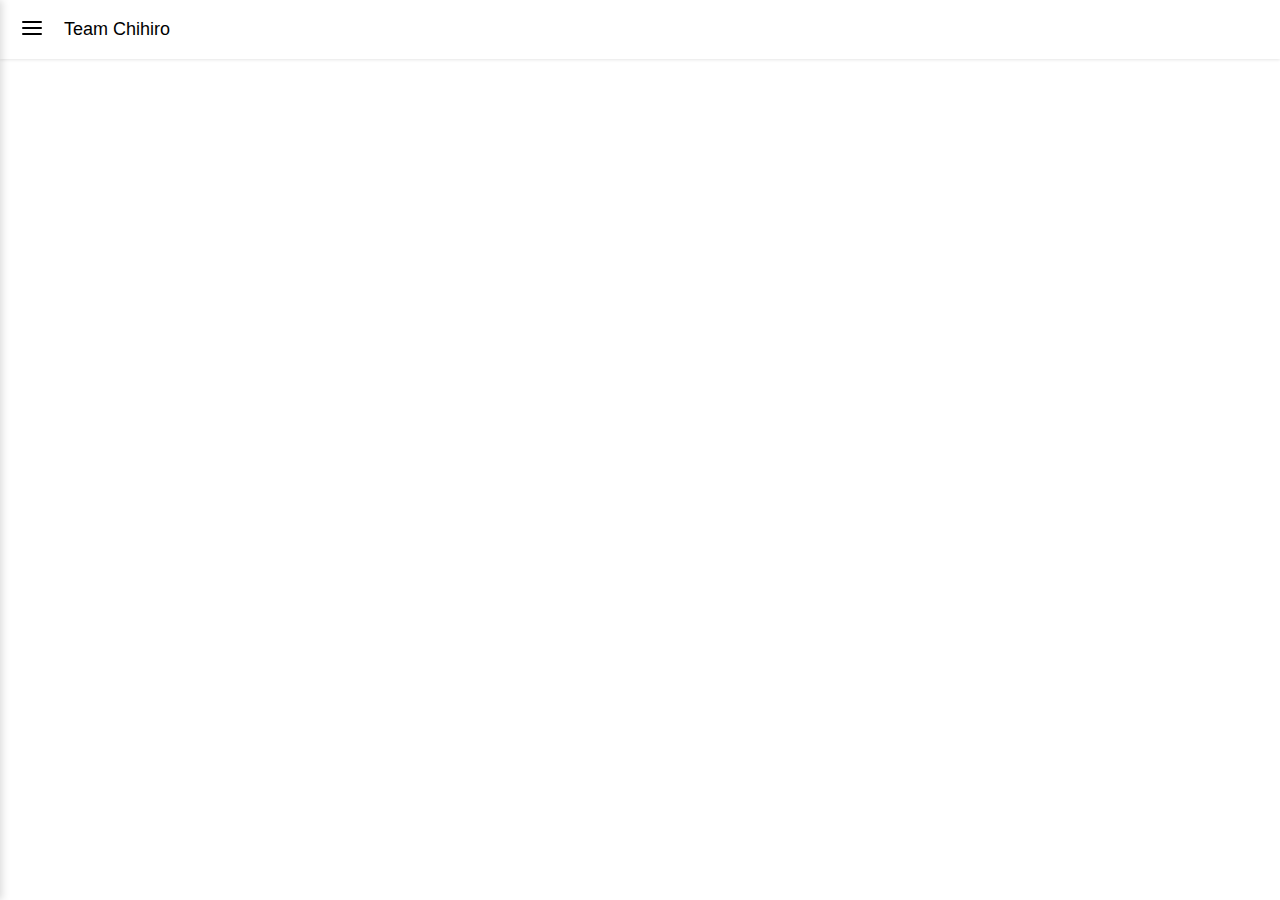
==== index.html @ 2857c717 "header feito com team chihiro e sidebar criada" ====
<!DOCTYPE html>
<html lang="pt-BR">
<head>
  <meta charset="UTF-8">
  <meta name="viewport" content="width=device-width, initial-scale=1.0">
  <title>Header with Sidebar</title>
  <link rel="stylesheet" href="style.css" />
  <script src="script.js"></script>
</head>
<body>
  <div id="app">
    <header class="header">
      <button class="menu-button" id="open-sidebar" aria-label="Menu">
        <svg xmlns="http://www.w3.org/2000/svg" width="24" height="24" viewBox="0 0 24 24" fill="none" stroke="currentColor" stroke-width="2" stroke-linecap="round" stroke-linejoin="round">
          <line x1="3" y1="12" x2="21" y2="12"></line>
          <line x1="3" y1="6" x2="21" y2="6"></line>
          <line x1="3" y1="18" x2="21" y2="18"></line>
        </svg>
      </button>
      <div>
        <span class="header-title">Team Chihiro</span>
      </div>
    </header>
    
    <div class="sidebar-overlay" id="sidebar-overlay"></div>
    <div class="sidebar" id="sidebar">
      <div class="sidebar-header">
        <button class="close-button" id="close-sidebar" aria-label="Close menu">
          <svg xmlns="http://www.w3.org/2000/svg" width="24" height="24" viewBox="0 0 24 24" fill="none" stroke="currentColor" stroke-width="2" stroke-linecap="round" stroke-linejoin="round">
            <line x1="18" y1="6" x2="6" y2="18"></line>
            <line x1="6" y1="6" x2="18" y2="18"></line>
          </svg>
        </button>
      </div>
      <div class="sidebar-content">
        <h2 class="sidebar-title">Sobre o Produto</h2>
        <nav>
          <div class="menu-item">
            <span class="menu-item-icon">
              <svg xmlns="http://www.w3.org/2000/svg" width="16" height="16" viewBox="0 0 24 24" fill="none" stroke="currentColor" stroke-width="2" stroke-linecap="round" stroke-linejoin="round">
                <polyline points="6 9 12 15 18 9"></polyline>
              </svg>
            </span>
            <span>Planos e Preços</span>
          </div>
          <div class="menu-item">
            <span class="menu-item-icon"></span>
            <span>Sobre a Equipe</span>
          </div>
          <div class="menu-item">
            <span class="menu-item-icon"></span>
            <span>Links Úteis</span>
          </div>
          <div class="menu-item">
            <span class="menu-item-icon"></span>
            <span>Contato</span>
          </div>
        </nav>
      </div>
    </div>
  </div>
</body>
</html>
---- style.css ----
* {
    margin: 0;
    padding: 0;
    box-sizing: border-box;
    font-family: -apple-system, BlinkMacSystemFont, 'Segoe UI', Roboto, Oxygen, Ubuntu, Cantarell, 'Open Sans', 'Helvetica Neue', sans-serif;
  }
  
  .header {
    display: flex;
    align-items: center;
    padding: 0.75rem 1rem;
    background-color: white;
    box-shadow: 0 1px 3px rgba(0, 0, 0, 0.1);
  }
  
  .menu-button {
    background: none;
    border: none;
    cursor: pointer;
    margin-right: 1rem;
    padding: 0.25rem;
  }
  
  .header-title {
    font-size: 1.125rem;
    font-weight: 500;
  }
  
  .sidebar-overlay {
    position: fixed;
    top: 0;
    left: 0;
    right: 0;
    bottom: 0;
    background-color: rgba(0, 0, 0, 0.5);
    z-index: 40;
    display: none;
  }
  
  .sidebar {
    position: fixed;
    top: 0;
    left: 0;
    bottom: 0;
    width: 250px;
    max-width: 80%;
    background-color: white;
    z-index: 50;
    display: flex;
    flex-direction: column;
    transform: translateX(-100%);
    transition: transform 0.3s ease-in-out;
    box-shadow: 2px 0 8px rgba(0, 0, 0, 0.15);
  }
  
  .sidebar.open {
    transform: translateX(0);
  }
  
  .sidebar-open .sidebar-overlay {
    display: block;
  }
  
  .sidebar-header {
    display: flex;
    justify-content: flex-end;
    padding: 0.75rem 1rem;
    border-bottom: 1px solid #e5e7eb;
  }
  
  .close-button {
    background: none;
    border: none;
    cursor: pointer;
    color: #6b7280;
    padding: 0.25rem;
  }
  
  .sidebar-content {
    padding: 1rem 0.75rem;
    overflow-y: auto;
    flex: 1;
  }
  
  .sidebar-title {
    font-size: 1.125rem;
    font-weight: 500;
    padding: 0 0.75rem;
    margin-bottom: 1rem;
  }
  
  .menu-item {
    padding: 0.5rem 0.75rem;
    color: #4b5563;
    cursor: pointer;
    display: flex;
    align-items: center;
    border-radius: 0.375rem;
  }
  
  .menu-item:hover {
    background-color: #f3f4f6;
  }
  
  .menu-item-icon {
    width: 1rem;
    margin-right: 0.5rem;
    display: inline-flex;
    align-items: center;
  }
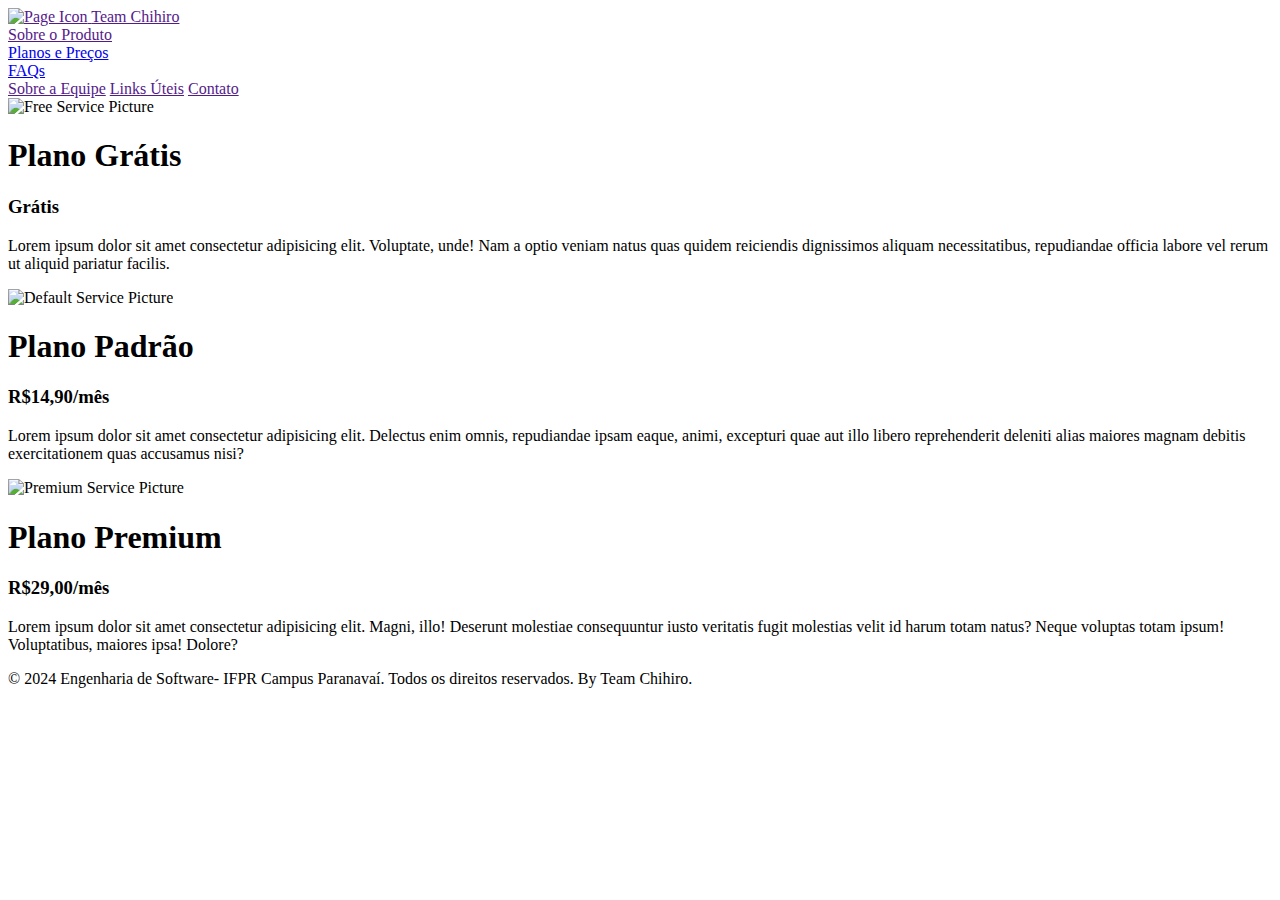
==== commit 1651f2c6: "define structures and main index.html" ====
--- a/index.html
+++ b/index.html
@@ -1,63 +1,65 @@
 <!DOCTYPE html>
-<html lang="pt-BR">
+<html lang="en">
+    
 <head>
-  <meta charset="UTF-8">
-  <meta name="viewport" content="width=device-width, initial-scale=1.0">
-  <title>Header with Sidebar</title>
-  <link rel="stylesheet" href="style.css" />
-  <script src="script.js"></script>
+    <meta charset="UTF-8">
+    <meta name="viewport" content="width=device-width, initial-scale=1.0">
+    <link rel="stylesheet" href="style.css">
+    <title>Chihiro | Planos e Preços</title>
 </head>
+
 <body>
-  <div id="app">
-    <header class="header">
-      <button class="menu-button" id="open-sidebar" aria-label="Menu">
-        <svg xmlns="http://www.w3.org/2000/svg" width="24" height="24" viewBox="0 0 24 24" fill="none" stroke="currentColor" stroke-width="2" stroke-linecap="round" stroke-linejoin="round">
-          <line x1="3" y1="12" x2="21" y2="12"></line>
-          <line x1="3" y1="6" x2="21" y2="6"></line>
-          <line x1="3" y1="18" x2="21" y2="18"></line>
-        </svg>
-      </button>
-      <div>
-        <span class="header-title">Team Chihiro</span>
-      </div>
+    <header>
+        <a href="" class="brand-icon"> <!-- href: html address (Sobre o Produto) -->
+            <img src="images/page-icon.jpeg" alt="Page Icon"> 
+            <span>Team Chihiro</span>
+        </a>
+        <nav class="navigation">
+            <a href="">Sobre o Produto</a> <!-- href: html address --> 
+            <div class="dropdown">
+                <a href="#home">Planos e Preços</a>
+                <div class="drop-content">
+                    <a href="faq/index.html">FAQs</a>
+                </div>
+            </div>
+            <a href="">Sobre a Equipe</a> <!-- href: html address -->
+            <a href="">Links Úteis</a> <!-- href: html address -->
+            <a href="">Contato</a> <!-- href: html address -->
+        </nav>
     </header>
-    
-    <div class="sidebar-overlay" id="sidebar-overlay"></div>
-    <div class="sidebar" id="sidebar">
-      <div class="sidebar-header">
-        <button class="close-button" id="close-sidebar" aria-label="Close menu">
-          <svg xmlns="http://www.w3.org/2000/svg" width="24" height="24" viewBox="0 0 24 24" fill="none" stroke="currentColor" stroke-width="2" stroke-linecap="round" stroke-linejoin="round">
-            <line x1="18" y1="6" x2="6" y2="18"></line>
-            <line x1="6" y1="6" x2="18" y2="18"></line>
-          </svg>
-        </button>
-      </div>
-      <div class="sidebar-content">
-        <h2 class="sidebar-title">Sobre o Produto</h2>
-        <nav>
-          <div class="menu-item">
-            <span class="menu-item-icon">
-              <svg xmlns="http://www.w3.org/2000/svg" width="16" height="16" viewBox="0 0 24 24" fill="none" stroke="currentColor" stroke-width="2" stroke-linecap="round" stroke-linejoin="round">
-                <polyline points="6 9 12 15 18 9"></polyline>
-              </svg>
-            </span>
-            <span>Planos e Preços</span>
-          </div>
-          <div class="menu-item">
-            <span class="menu-item-icon"></span>
-            <span>Sobre a Equipe</span>
-          </div>
-          <div class="menu-item">
-            <span class="menu-item-icon"></span>
-            <span>Links Úteis</span>
-          </div>
-          <div class="menu-item">
-            <span class="menu-item-icon"></span>
-            <span>Contato</span>
-          </div>
-        </nav>
-      </div>
-    </div>
-  </div>
+
+    <main id="home">
+        <section class="service-cards">
+            <div class="card">
+                <img src="images/free-service.jpeg" alt="Free Service Picture">
+                <h1>Plano Grátis</h1>
+                <h3>Grátis</h3>
+                <p>Lorem ipsum dolor sit amet consectetur adipisicing elit. Voluptate, unde! 
+                Nam a optio veniam natus quas quidem reiciendis dignissimos aliquam necessitatibus, 
+                repudiandae officia labore vel rerum ut aliquid pariatur facilis.</p>
+            </div>
+            <div class="card">
+                <img src="images/default-service.jpeg" alt="Default Service Picture">
+                <h1>Plano Padrão</h1>
+                <h3>R$14,90/mês</h3>
+                <p>Lorem ipsum dolor sit amet consectetur adipisicing elit. Delectus enim omnis, 
+                repudiandae ipsam eaque, animi, excepturi quae aut illo libero reprehenderit deleniti 
+                alias maiores magnam debitis exercitationem quas accusamus nisi?</p>
+            </div>
+            <div class="card">
+                <img src="images/premium-services.jpeg" alt="Premium Service Picture">
+                <h1>Plano Premium</h1>
+                <h3>R$29,00/mês</h3>
+                <p>Lorem ipsum dolor sit amet consectetur adipisicing elit. Magni, illo! Deserunt 
+                molestiae consequuntur iusto veritatis fugit molestias velit id harum totam natus? 
+                Neque voluptas totam ipsum! Voluptatibus, maiores ipsa! Dolore?</p>
+            </div>
+        </section>
+    </main>
+
+    <footer>
+        <p>© 2024 Engenharia de Software- IFPR Campus Paranavaí. Todos os direitos reservados. By Team Chihiro.</p>
+    </footer>
+    <script src="script.js"></script>
 </body>
 </html>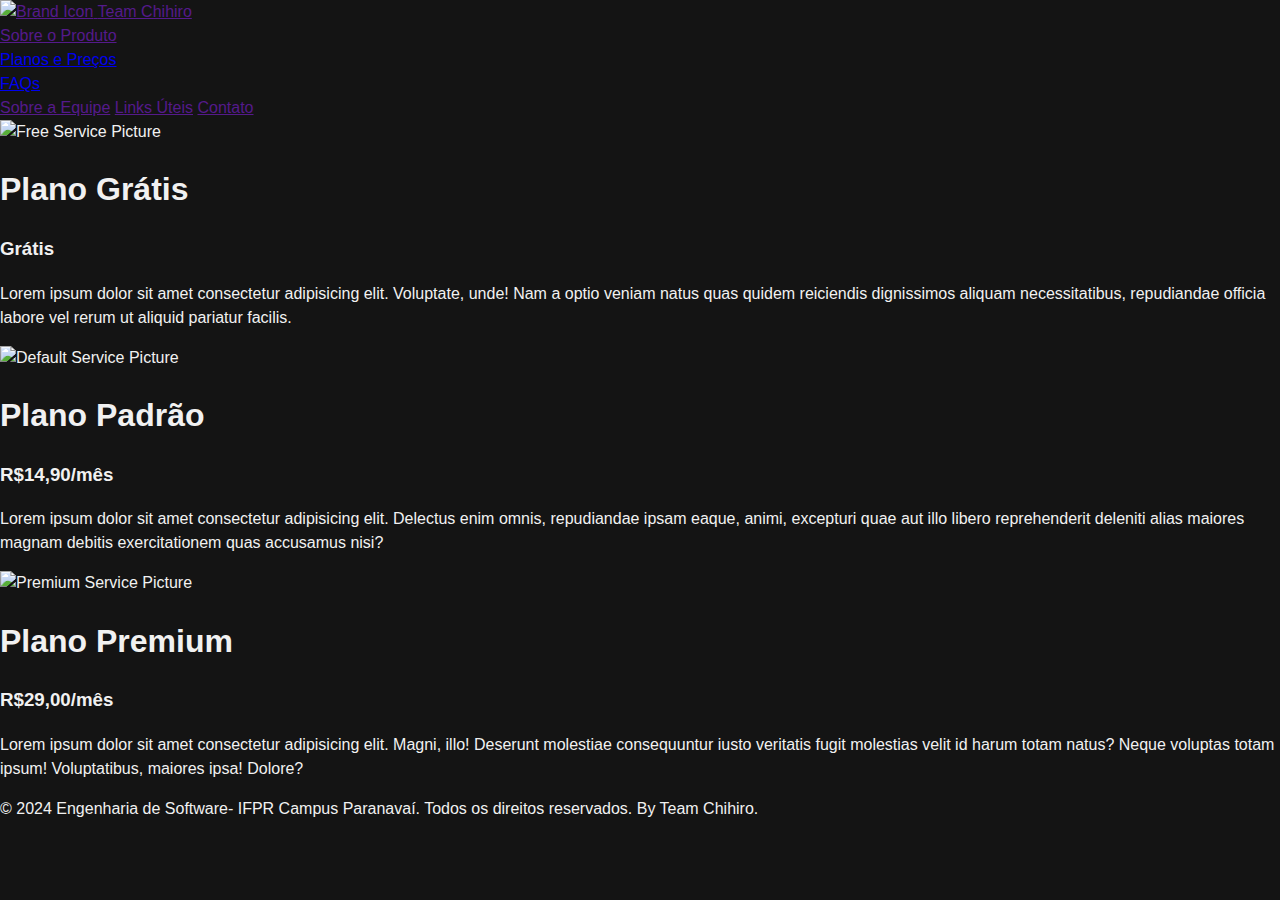
==== commit df9787d1: "define previous colors and structures in main css" ====
--- a/index.html
+++ b/index.html
@@ -1,6 +1,6 @@
 <!DOCTYPE html>
 <html lang="en">
-    
+
 <head>
     <meta charset="UTF-8">
     <meta name="viewport" content="width=device-width, initial-scale=1.0">
@@ -11,7 +11,7 @@
 <body>
     <header>
         <a href="" class="brand-icon"> <!-- href: html address (Sobre o Produto) -->
-            <img src="images/page-icon.jpeg" alt="Page Icon"> 
+            <img src="images/page-icon.jpeg" alt="Brand Icon"> 
             <span>Team Chihiro</span>
         </a>
         <nav class="navigation">
@@ -31,7 +31,7 @@
     <main id="home">
         <section class="service-cards">
             <div class="card">
-                <img src="images/free-service.jpeg" alt="Free Service Picture">
+                <img src="images/free-service.jpg" alt="Free Service Picture">
                 <h1>Plano Grátis</h1>
                 <h3>Grátis</h3>
                 <p>Lorem ipsum dolor sit amet consectetur adipisicing elit. Voluptate, unde! 
--- a/style.css
+++ b/style.css
@@ -0,0 +1,50 @@
+@import url("color-variables/variables.css");
+
+body {
+    font-family: Arial, Helvetica, sans-serif;
+    line-height: 1.5;
+    background-color: var(--bg-color-body);
+    color: var(--text-color-body);
+    margin: 0px;
+    padding: 0px;
+}
+
+header {
+
+}
+
+.brand-icon {
+
+}
+
+.navigation {
+
+}
+
+.dropdown {
+
+}
+
+.drop-content {
+
+}
+
+main {
+
+}
+
+.service-cards {
+
+}
+
+.card {
+
+}
+
+footer {
+
+}
+
+@media (max-width: 600px) {
+    
+}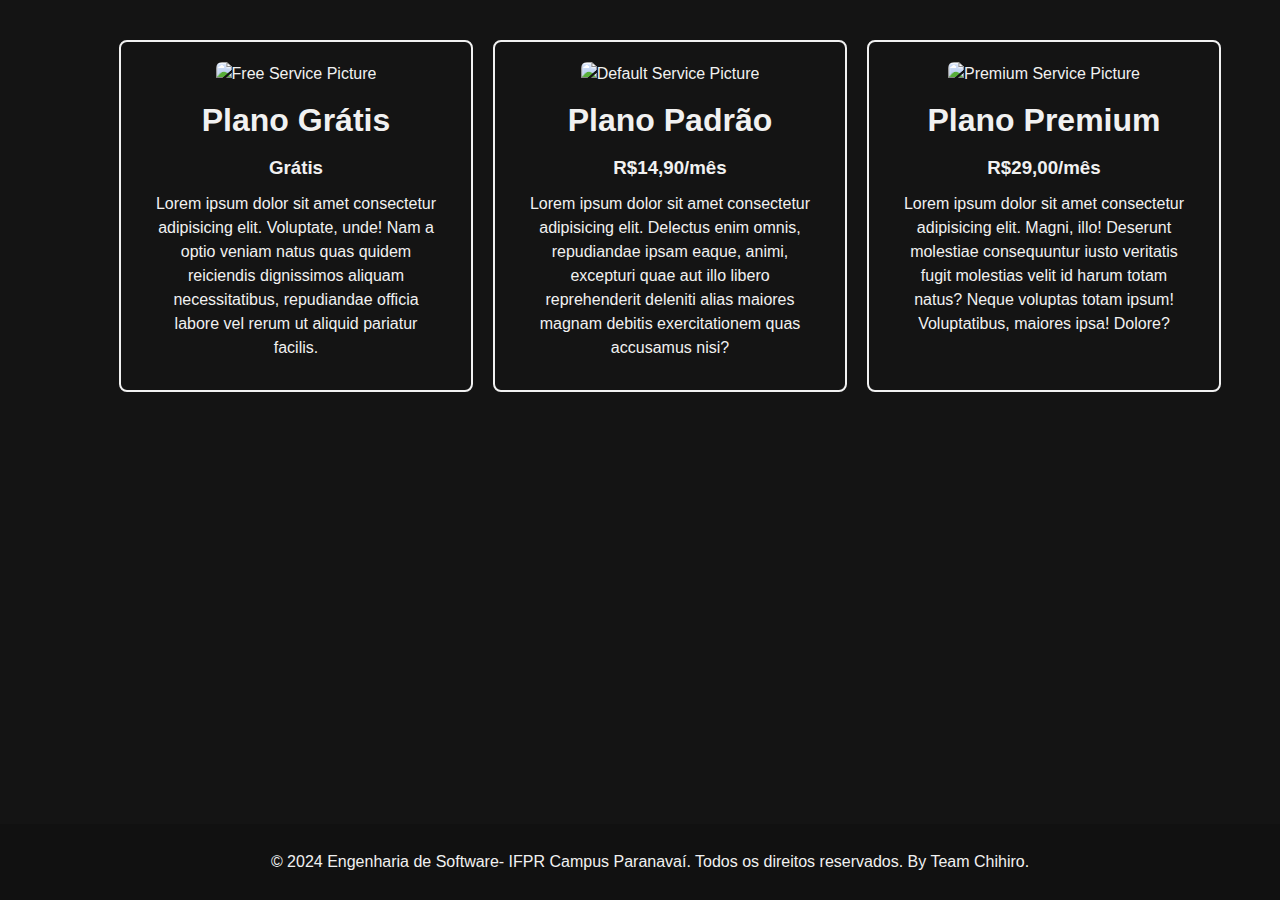
==== commit 765e4623: "feat(faq): define estrutura de index.html e lista classes em style.css\nH02-E03" ====
--- a/index.html
+++ b/index.html
@@ -10,22 +10,7 @@
 
 <body>
     <header>
-        <a href="" class="brand-icon"> <!-- href: html address (Sobre o Produto) -->
-            <img src="images/page-icon.jpeg" alt="Brand Icon"> 
-            <span>Team Chihiro</span>
-        </a>
-        <nav class="navigation">
-            <a href="">Sobre o Produto</a> <!-- href: html address --> 
-            <div class="dropdown">
-                <a href="#home">Planos e Preços</a>
-                <div class="drop-content">
-                    <a href="faq/index.html">FAQs</a>
-                </div>
-            </div>
-            <a href="">Sobre a Equipe</a> <!-- href: html address -->
-            <a href="">Links Úteis</a> <!-- href: html address -->
-            <a href="">Contato</a> <!-- href: html address -->
-        </nav>
+
     </header>
 
     <main id="home">
--- a/style.css
+++ b/style.css
@@ -1,48 +1,55 @@
 @import url("color-variables/variables.css");
+
+html, body {
+    height: 100%;
+    display: flex;
+    flex-direction: column;
+    margin: 0;
+}
 
 body {
     font-family: Arial, Helvetica, sans-serif;
     line-height: 1.5;
     background-color: var(--bg-color-body);
     color: var(--text-color-body);
-    margin: 0px;
-    padding: 0px;
-}
-
-header {
-
-}
-
-.brand-icon {
-
-}
-
-.navigation {
-
-}
-
-.dropdown {
-
-}
-
-.drop-content {
-
+    padding: 0;
 }
 
 main {
-
+    flex: 1;
 }
 
 .service-cards {
-
+    display: flex;
+    flex-wrap: wrap;
+    justify-content: center;
+    gap: 20px;
+    margin: 40px 40px 40px 100px; 
 }
 
 .card {
+    width: 310px;
+    border: 2px solid var(--border-color-card);
+    text-align: center;
+    border-radius: 8px;
+    padding: 20px;
+}
 
+.card img{
+    border-radius: 6px;
+}
+
+.card h1, .card h3, .card p{
+    margin: 10px 0px 10px 0px;
+    padding: 0px 10px 0px 10px;
 }
 
 footer {
-
+    background-color: var(--bg-color-footer);
+    text-align: center;
+    padding:10px;
+    margin: 0px;
+    width: 100%
 }
 
 @media (max-width: 600px) {
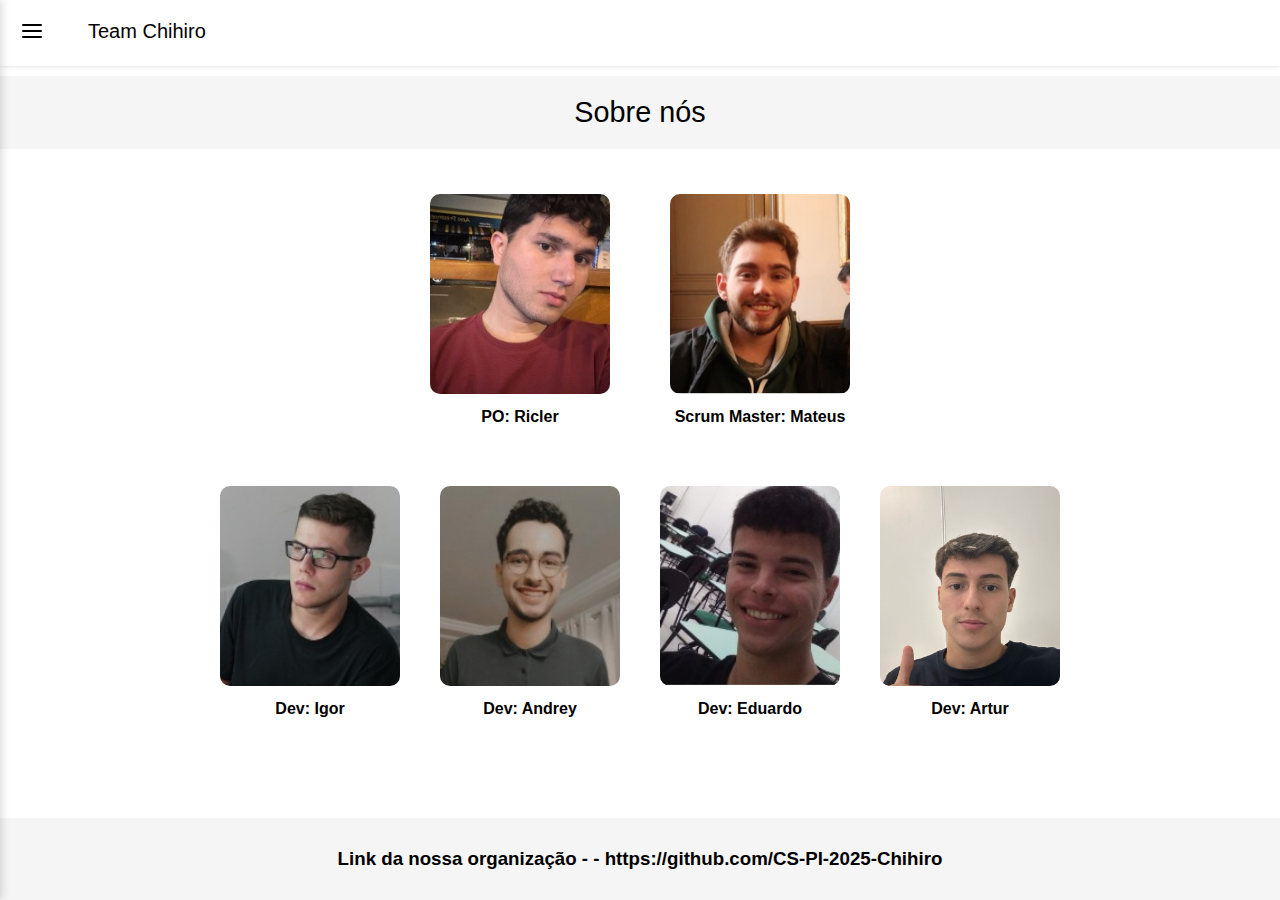
==== commit 8f0a3a8e: "fix: index.html" ====
--- a/index.html
+++ b/index.html
@@ -1,50 +1,141 @@
 <!DOCTYPE html>
 <html lang="en">
+  <head>
+    <meta charset="UTF-8" />
+    <meta name="viewport" content="width=device-width, initial-scale=1.0" />
+    <title>Document</title>
+    <link rel="stylesheet" href="Artur-sobre-nos/css/sobre-nos.css" />
+    <link rel="stylesheet" href="style.css" />
+    <script src="script.js"></script>
+  </head>
 
-<head>
-    <meta charset="UTF-8">
-    <meta name="viewport" content="width=device-width, initial-scale=1.0">
-    <link rel="stylesheet" href="style.css">
-    <title>Chihiro | Planos e Preços</title>
-</head>
+  <body>
+    <div id="app">
+      <header class="header">
+        <button class="menu-button" id="open-sidebar" aria-label="Menu">
+          <svg
+            xmlns="http://www.w3.org/2000/svg"
+            width="24"
+            height="24"
+            viewBox="0 0 24 24"
+            fill="none"
+            stroke="currentColor"
+            stroke-width="2"
+            stroke-linecap="round"
+            stroke-linejoin="round"
+          >
+            <line x1="3" y1="12" x2="21" y2="12"></line>
+            <line x1="3" y1="6" x2="21" y2="6"></line>
+            <line x1="3" y1="18" x2="21" y2="18"></line>
+          </svg>
+        </button>
+        <div class="header-bar">
+          <i class="fas fa-user logo" style="font-size: 20px"></i>
+          <span class="header-title">Team Chihiro</span>
+        </div>
+      </header>
+      <div class="sidebar-overlay" id="sidebar-overlay"></div>
+      <div class="sidebar" id="sidebar">
+        <div class="sidebar-header">
+          <button
+            class="close-button"
+            id="close-sidebar"
+            aria-label="Close menu"
+          >
+            <svg
+              xmlns="http://www.w3.org/2000/svg"
+              width="24"
+              height="24"
+              viewBox="0 0 24 24"
+              fill="none"
+              stroke="currentColor"
+              stroke-width="2"
+              stroke-linecap="round"
+              stroke-linejoin="round"
+            >
+              <line x1="18" y1="6" x2="6" y2="18"></line>
+              <line x1="6" y1="6" x2="18" y2="18"></line>
+            </svg>
+          </button>
+        </div>
+        <div class="sidebar-content">
+          <nav>
+            <a href="sobre-produto-eduardo/pagina.html">
+              <div class="menu-item">
+                <span class="menu-item-icon"> </span>
+                <span>Sobre o produto</span>
+              </div>
+            </a>
+            <div class="menu-item">
+              <span class="menu-item-icon"> </span>
+              <span>Planos e Preços</span>
+            </div>
+            <a href="igor/links-uteis.html">
+              <div class="menu-item">
+                <span class="menu-item-icon"></span>
+                <span>Links Úteis</span>
+              </div>
+            </a>
+            <a href="igor/contato.html">
+              <div class="menu-item">
+                <span class="menu-item-icon"></span>
+                <span>Contato</span>
+              </div>
+            </a>
+          </nav>
+        </div>
+      </div>
+      <header>Sobre nós</header>
 
-<body>
-    <header>
+      <main>
+        <div class="top-cards">
+          <div class="card">
+            <img src="Artur-sobre-nos/images/ricler.jpg" alt="Foto do Ricler" />
+            <p>PO: Ricler</p>
+          </div>
 
-    </header>
+          <div class="card">
+            <img src="Artur-sobre-nos/images/mateus.jpg" alt="Foto do Mateus" />
+            <p>Scrum Master: Mateus</p>
+          </div>
+        </div>
 
-    <main id="home">
-        <section class="service-cards">
-            <div class="card">
-                <img src="images/free-service.jpg" alt="Free Service Picture">
-                <h1>Plano Grátis</h1>
-                <h3>Grátis</h3>
-                <p>Lorem ipsum dolor sit amet consectetur adipisicing elit. Voluptate, unde! 
-                Nam a optio veniam natus quas quidem reiciendis dignissimos aliquam necessitatibus, 
-                repudiandae officia labore vel rerum ut aliquid pariatur facilis.</p>
-            </div>
-            <div class="card">
-                <img src="images/default-service.jpeg" alt="Default Service Picture">
-                <h1>Plano Padrão</h1>
-                <h3>R$14,90/mês</h3>
-                <p>Lorem ipsum dolor sit amet consectetur adipisicing elit. Delectus enim omnis, 
-                repudiandae ipsam eaque, animi, excepturi quae aut illo libero reprehenderit deleniti 
-                alias maiores magnam debitis exercitationem quas accusamus nisi?</p>
-            </div>
-            <div class="card">
-                <img src="images/premium-services.jpeg" alt="Premium Service Picture">
-                <h1>Plano Premium</h1>
-                <h3>R$29,00/mês</h3>
-                <p>Lorem ipsum dolor sit amet consectetur adipisicing elit. Magni, illo! Deserunt 
-                molestiae consequuntur iusto veritatis fugit molestias velit id harum totam natus? 
-                Neque voluptas totam ipsum! Voluptatibus, maiores ipsa! Dolore?</p>
-            </div>
-        </section>
-    </main>
+        <div class="bottom-cards">
+          <div class="card">
+            <img src="Artur-sobre-nos/images/igor.jpg" alt="Foto do Igor" />
+            <p>Dev: Igor</p>
+          </div>
 
-    <footer>
-        <p>© 2024 Engenharia de Software- IFPR Campus Paranavaí. Todos os direitos reservados. By Team Chihiro.</p>
-    </footer>
-    <script src="script.js"></script>
-</body>
-</html>+          <div class="card">
+            <img src="Artur-sobre-nos/images/andrey.jpg" alt="Foto do Andrey" />
+            <p>Dev: Andrey</p>
+          </div>
+
+          <div class="card">
+            <img
+              src="Artur-sobre-nos/images/eduardo.jpg"
+              alt="Foto do Eduardo"
+            />
+            <p>Dev: Eduardo</p>
+          </div>
+
+          <div class="card">
+            <img src="Artur-sobre-nos/images/artur.jpg" alt="Foto do Artur" />
+            <p>Dev: Artur</p>
+          </div>
+        </div>
+      </main>
+
+      <div>
+        <footer>
+          <section>
+            <h3>
+              Link da nossa organização - -
+              https://github.com/CS-PI-2025-Chihiro
+            </h3>
+          </section>
+        </footer>
+      </div>
+    </div>
+  </body>
+</html>
--- a/Artur-sobre-nos/css/sobre-nos.css
+++ b/Artur-sobre-nos/css/sobre-nos.css
@@ -0,0 +1,107 @@
+html,
+body {
+  height: 100%;
+  margin: 0;
+  padding: 0;
+  display: flex;
+  flex-direction: column;
+}
+
+#app {
+  display: flex;
+  flex-direction: column;
+  min-height: 100vh;
+}
+
+header {
+  background-color: whitesmoke;
+  padding: 20px;
+  font-size: 1.8em;
+  text-align: center;
+  margin-bottom: 10px;
+}
+
+main {
+  max-width: 990px;
+  background-color: #ffffff;
+  border-radius: 5px;
+  box-shadow: 0 0 0 5px #ffffff;
+  margin: 25px auto;
+  flex-grow: 1;
+  min-width: 200px;
+  flex: 1;
+}
+
+footer {
+  text-align: center;
+  padding: 30px 20px;
+  background-color: whitesmoke;
+  font-size: 1em;
+  position: relative;
+  margin-top: autor;
+}
+
+body {
+  font-family: Arial, Helvetica, sans-serif;
+  background-color: rgb(255, 255, 255);
+  color: rgb(0, 0, 0);
+  text-align: center;
+}
+
+.negrito {
+  font-weight: bold;
+}
+
+.top-cards {
+  display: flex;
+  justify-content: center;
+  gap: 40px;
+  margin-bottom: 40px;
+}
+
+.card {
+  width: 200px;
+  text-align: center;
+  border-radius: 20px;
+  padding: 10px;
+}
+
+.card img {
+  width: 100%;
+  height: 200px;
+  object-fit: cover;
+  border-radius: 10px;
+}
+
+.card p {
+  margin-top: 10px;
+  font-size: 16px;
+  font-weight: bold;
+}
+
+.bottom-cards {
+  display: flex;
+  gap: 20px;
+  justify-content: center;
+  flex-wrap: wrap;
+}
+
+.bottom-cards .card {
+  width: 200px;
+  margin-bottom: 30px;
+}
+
+@media (max-width: 600px) {
+  .card {
+    width: 95%;
+  }
+
+  .top-cards {
+    flex-direction: column;
+    gap: 20px;
+  }
+
+  .card img {
+    height: auto;
+  }
+}
--- a/style.css
+++ b/style.css
@@ -1,57 +1,146 @@
-@import url("color-variables/variables.css");
+* {
+  margin: 0;
+  padding: 0;
+  box-sizing: border-box;
+  font-family: -apple-system, BlinkMacSystemFont, "Segoe UI", Roboto, Oxygen,
+    Ubuntu, Cantarell, "Open Sans", "Helvetica Neue", sans-serif;
+}
 
-html, body {
-    height: 100%;
-    display: flex;
-    flex-direction: column;
-    margin: 0;
+html,
+body {
+  height: 100%;
+  margin: 0;
+  padding: 0;
 }
 
 body {
-    font-family: Arial, Helvetica, sans-serif;
-    line-height: 1.5;
-    background-color: var(--bg-color-body);
-    color: var(--text-color-body);
-    padding: 0;
+  display: flex;
+  flex-direction: column;
+  min-height: 100vh;
+}
+
+#app {
+  display: flex;
+  flex-direction: column;
+  min-height: 100vh;
 }
 
 main {
-    flex: 1;
-}
-
-.service-cards {
-    display: flex;
-    flex-wrap: wrap;
-    justify-content: center;
-    gap: 20px;
-    margin: 40px 40px 40px 100px; 
-}
-
-.card {
-    width: 310px;
-    border: 2px solid var(--border-color-card);
-    text-align: center;
-    border-radius: 8px;
-    padding: 20px;
-}
-
-.card img{
-    border-radius: 6px;
-}
-
-.card h1, .card h3, .card p{
-    margin: 10px 0px 10px 0px;
-    padding: 0px 10px 0px 10px;
+  flex: 1;
+  /* mantenha suas outras propriedades para main */
 }
 
 footer {
-    background-color: var(--bg-color-footer);
-    text-align: center;
-    padding:10px;
-    margin: 0px;
-    width: 100%
+  margin-top: auto;
+  /* mantenha suas outras propriedades para footer */
 }
 
-@media (max-width: 600px) {
-    
-}+.header {
+  display: flex;
+  align-items: center;
+  padding: 0.75rem 1rem;
+  background-color: white;
+  box-shadow: 0 1px 3px rgba(0, 0, 0, 0.1);
+  margin-bottom: 10px;
+}
+
+.menu-button {
+  background: none;
+  border: none;
+  cursor: pointer;
+  margin-right: 1rem;
+  padding: 0.25rem;
+}
+
+.header-bar {
+  margin-bottom: 0.55rem;
+}
+
+.header-title {
+  font-size: 1.25rem;
+  font-weight: 350;
+  margin-left: 1.5rem;
+}
+
+.sidebar-overlay {
+  position: fixed;
+  top: 0;
+  left: 0;
+  right: 0;
+  bottom: 0;
+  background-color: rgba(0, 0, 0, 0.5);
+  z-index: 40;
+  display: none;
+}
+
+.sidebar {
+  position: fixed;
+  top: 0;
+  left: 0;
+  bottom: 0;
+  width: 250px;
+  max-width: 80%;
+  background-color: white;
+  z-index: 50;
+  display: flex;
+  flex-direction: column;
+  transform: translateX(-100%);
+  transition: transform 0.3s ease-in-out;
+  box-shadow: 2px 0 8px rgba(0, 0, 0, 0.15);
+}
+
+.sidebar.open {
+  transform: translateX(0);
+}
+
+.sidebar-open .sidebar-overlay {
+  display: block;
+}
+
+.sidebar-header {
+  display: flex;
+  justify-content: flex-end;
+  padding: 0.75rem 1rem;
+  border-bottom: 1px solid #e5e7eb;
+}
+
+.close-button {
+  background: none;
+  border: none;
+  cursor: pointer;
+  color: #6b7280;
+  padding: 0.25rem;
+}
+
+.sidebar-content {
+  padding: 1rem 0.75rem;
+  overflow-y: auto;
+  flex: 1;
+}
+
+.sidebar-title {
+  font-size: 1.125rem;
+  font-weight: 500;
+  padding: 0 0.75rem;
+  margin-bottom: 1rem;
+}
+
+.menu-item {
+  padding: 0.5rem 0.75rem;
+  color: #4b5563;
+  cursor: pointer;
+  display: flex;
+  align-items: center;
+  border-radius: 0.375rem;
+}
+
+.menu-item:hover {
+  background-color: #f3f4f6;
+}
+
+.menu-item-icon {
+  width: 1rem;
+  margin-right: 0.5rem;
+  display: inline-flex;
+  align-items: center;
+}
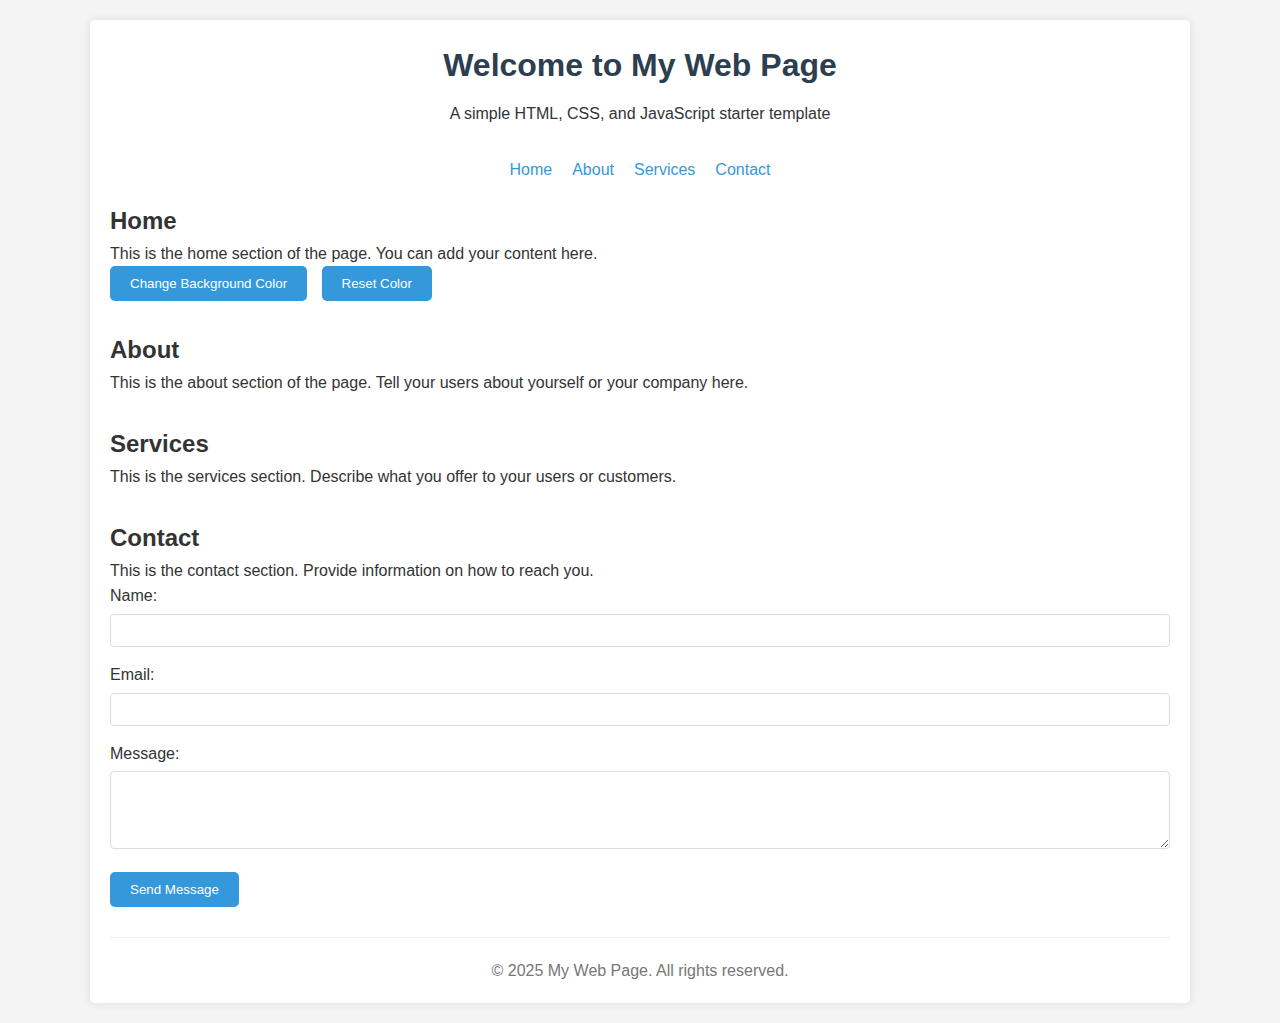
==== commit 1cc61e3c: "Revert "1/sobre produto"" ====
--- a/index.html
+++ b/index.html
@@ -1,141 +1,106 @@
 <!DOCTYPE html>
 <html lang="en">
-  <head>
-    <meta charset="UTF-8" />
-    <meta name="viewport" content="width=device-width, initial-scale=1.0" />
-    <title>Document</title>
-    <link rel="stylesheet" href="Artur-sobre-nos/css/sobre-nos.css" />
-    <link rel="stylesheet" href="style.css" />
-    <script src="script.js"></script>
-  </head>
+<head>
+    <meta charset="UTF-8">
+    <meta name="viewport" content="width=device-width, initial-scale=1.0">
+    <link rel="stylesheet" href="style.css">
+    <title>My Web Page</title>
+</head>
+<body>
+    <div class="container">
+        <header>
+            <h1>Welcome to My Web Page</h1>
+            <p>A simple HTML, CSS, and JavaScript starter template</p>
+        </header>
 
-  <body>
-    <div id="app">
-      <header class="header">
-        <button class="menu-button" id="open-sidebar" aria-label="Menu">
-          <svg
-            xmlns="http://www.w3.org/2000/svg"
-            width="24"
-            height="24"
-            viewBox="0 0 24 24"
-            fill="none"
-            stroke="currentColor"
-            stroke-width="2"
-            stroke-linecap="round"
-            stroke-linejoin="round"
-          >
-            <line x1="3" y1="12" x2="21" y2="12"></line>
-            <line x1="3" y1="6" x2="21" y2="6"></line>
-            <line x1="3" y1="18" x2="21" y2="18"></line>
-          </svg>
-        </button>
-        <div class="header-bar">
-          <i class="fas fa-user logo" style="font-size: 20px"></i>
-          <span class="header-title">Team Chihiro</span>
-        </div>
-      </header>
-      <div class="sidebar-overlay" id="sidebar-overlay"></div>
-      <div class="sidebar" id="sidebar">
-        <div class="sidebar-header">
-          <button
-            class="close-button"
-            id="close-sidebar"
-            aria-label="Close menu"
-          >
-            <svg
-              xmlns="http://www.w3.org/2000/svg"
-              width="24"
-              height="24"
-              viewBox="0 0 24 24"
-              fill="none"
-              stroke="currentColor"
-              stroke-width="2"
-              stroke-linecap="round"
-              stroke-linejoin="round"
-            >
-              <line x1="18" y1="6" x2="6" y2="18"></line>
-              <line x1="6" y1="6" x2="18" y2="18"></line>
-            </svg>
-          </button>
-        </div>
-        <div class="sidebar-content">
-          <nav>
-            <a href="sobre-produto-eduardo/pagina.html">
-              <div class="menu-item">
-                <span class="menu-item-icon"> </span>
-                <span>Sobre o produto</span>
-              </div>
-            </a>
-            <div class="menu-item">
-              <span class="menu-item-icon"> </span>
-              <span>Planos e Preços</span>
-            </div>
-            <a href="igor/links-uteis.html">
-              <div class="menu-item">
-                <span class="menu-item-icon"></span>
-                <span>Links Úteis</span>
-              </div>
-            </a>
-            <a href="igor/contato.html">
-              <div class="menu-item">
-                <span class="menu-item-icon"></span>
-                <span>Contato</span>
-              </div>
-            </a>
-          </nav>
-        </div>
-      </div>
-      <header>Sobre nós</header>
+        <nav>
+            <a href="#home">Home</a>
+            <a href="#about">About</a>
+            <a href="#services">Services</a>
+            <a href="#contact">Contact</a>
+        </nav>
 
-      <main>
-        <div class="top-cards">
-          <div class="card">
-            <img src="Artur-sobre-nos/images/ricler.jpg" alt="Foto do Ricler" />
-            <p>PO: Ricler</p>
-          </div>
+        <section id="home" class="content-section">
+            <h2>Home</h2>
+            <p>This is the home section of the page. You can add your content here.</p>
+            <button id="changeColorBtn" class="btn">Change Background Color</button>
+            <button id="resetColorBtn" class="btn">Reset Color</button>
+        </section>
 
-          <div class="card">
-            <img src="Artur-sobre-nos/images/mateus.jpg" alt="Foto do Mateus" />
-            <p>Scrum Master: Mateus</p>
-          </div>
-        </div>
+        <section id="about" class="content-section">
+            <h2>About</h2>
+            <p>This is the about section of the page. Tell your users about yourself or your company here.</p>
+        </section>
 
-        <div class="bottom-cards">
-          <div class="card">
-            <img src="Artur-sobre-nos/images/igor.jpg" alt="Foto do Igor" />
-            <p>Dev: Igor</p>
-          </div>
+        <section id="services" class="content-section">
+            <h2>Services</h2>
+            <p>This is the services section. Describe what you offer to your users or customers.</p>
+        </section>
 
-          <div class="card">
-            <img src="Artur-sobre-nos/images/andrey.jpg" alt="Foto do Andrey" />
-            <p>Dev: Andrey</p>
-          </div>
+        <section id="contact" class="content-section">
+            <h2>Contact</h2>
+            <p>This is the contact section. Provide information on how to reach you.</p>
+            <form id="contactForm">
+                <div style="margin-bottom: 15px;">
+                    <label for="name" style="display: block; margin-bottom: 5px;">Name:</label>
+                    <input type="text" id="name" name="name" style="width: 100%; padding: 8px; border-radius: 4px; border: 1px solid #ddd;">
+                </div>
+                <div style="margin-bottom: 15px;">
+                    <label for="email" style="display: block; margin-bottom: 5px;">Email:</label>
+                    <input type="email" id="email" name="email" style="width: 100%; padding: 8px; border-radius: 4px; border: 1px solid #ddd;">
+                </div>
+                <div style="margin-bottom: 15px;">
+                    <label for="message" style="display: block; margin-bottom: 5px;">Message:</label>
+                    <textarea id="message" name="message" rows="4" style="width: 100%; padding: 8px; border-radius: 4px; border: 1px solid #ddd;"></textarea>
+                </div>
+                <button type="submit" class="btn">Send Message</button>
+            </form>
+        </section>
 
-          <div class="card">
-            <img
-              src="Artur-sobre-nos/images/eduardo.jpg"
-              alt="Foto do Eduardo"
-            />
-            <p>Dev: Eduardo</p>
-          </div>
+        <footer>
+            <p>&copy; 2025 My Web Page. All rights reserved.</p>
+        </footer>
+    </div>
 
-          <div class="card">
-            <img src="Artur-sobre-nos/images/artur.jpg" alt="Foto do Artur" />
-            <p>Dev: Artur</p>
-          </div>
-        </div>
-      </main>
-
-      <div>
-        <footer>
-          <section>
-            <h3>
-              Link da nossa organização - -
-              https://github.com/CS-PI-2025-Chihiro
-            </h3>
-          </section>
-        </footer>
-      </div>
-    </div>
-  </body>
-</html>
+    <script>
+        document.addEventListener('DOMContentLoaded', function() {
+            const changeColorBtn = document.getElementById('changeColorBtn');
+            const resetColorBtn = document.getElementById('resetColorBtn');
+            const container = document.querySelector('.container');
+            const contactForm = document.getElementById('contactForm');
+            const originalColor = container.style.backgroundColor || 'white';
+            
+            changeColorBtn.addEventListener('click', function() {
+                const randomColor = '#' + Math.floor(Math.random()*16777215).toString(16);
+                container.style.backgroundColor = randomColor;
+            });
+            
+            resetColorBtn.addEventListener('click', function() {
+                container.style.backgroundColor = originalColor;
+            });
+            
+            contactForm.addEventListener('submit', function(e) {
+                e.preventDefault();
+                const name = document.getElementById('name').value;
+                const email = document.getElementById('email').value;
+                const message = document.getElementById('message').value;
+                
+                console.log('Form submitted with:', { name, email, message });
+                alert(`Thank you, ${name}! Your message has been received.`);
+                contactForm.reset();
+            });
+            
+            document.querySelectorAll('nav a').forEach(anchor => {
+                anchor.addEventListener('click', function(e) {
+                    e.preventDefault();
+                    const target = document.querySelector(this.getAttribute('href'));
+                    window.scrollTo({
+                        top: target.offsetTop - 20,
+                        behavior: 'smooth'
+                    });
+                });
+            });
+        });
+    </script>
+</body>
+</html>--- a/style.css
+++ b/style.css
@@ -1,146 +1,75 @@
 * {
-  margin: 0;
-  padding: 0;
-  box-sizing: border-box;
-  font-family: -apple-system, BlinkMacSystemFont, "Segoe UI", Roboto, Oxygen,
-    Ubuntu, Cantarell, "Open Sans", "Helvetica Neue", sans-serif;
-}
-
-html,
-body {
-  height: 100%;
-  margin: 0;
-  padding: 0;
+    margin: 0;
+    padding: 0;
+    box-sizing: border-box;
 }
 
 body {
-  display: flex;
-  flex-direction: column;
-  min-height: 100vh;
+    font-family: 'Arial', sans-serif;
+    line-height: 1.6;
+    color: #333;
+    background-color: #f4f4f4;
+    padding: 20px;
 }
 
-#app {
-  display: flex;
-  flex-direction: column;
-  min-height: 100vh;
+.container {
+    max-width: 1100px;
+    margin: 0 auto;
+    padding: 20px;
+    background-color: white;
+    border-radius: 5px;
+    box-shadow: 0 0 10px rgba(0, 0, 0, 0.1);
 }
 
-main {
-  flex: 1;
-  /* mantenha suas outras propriedades para main */
+header {
+    text-align: center;
+    margin-bottom: 30px;
+}
+
+h1 {
+    color: #2c3e50;
+    margin-bottom: 10px;
+}
+
+nav {
+    display: flex;
+    justify-content: center;
+    margin-bottom: 20px;
+}
+
+nav a {
+    margin: 0 10px;
+    text-decoration: none;
+    color: #3498db;
+}
+
+nav a:hover {
+    text-decoration: underline;
+}
+
+.content-section {
+    margin-bottom: 30px;
 }
 
 footer {
-  margin-top: auto;
-  /* mantenha suas outras propriedades para footer */
+    text-align: center;
+    margin-top: 30px;
+    padding-top: 20px;
+    border-top: 1px solid #eee;
+    color: #777;
 }
 
-.header {
-  display: flex;
-  align-items: center;
-  padding: 0.75rem 1rem;
-  background-color: white;
-  box-shadow: 0 1px 3px rgba(0, 0, 0, 0.1);
-  margin-bottom: 10px;
+.btn {
+    display: inline-block;
+    background: #3498db;
+    color: white;
+    padding: 10px 20px;
+    border: none;
+    border-radius: 5px;
+    cursor: pointer;
+    margin-right: 10px;
 }
 
-.menu-button {
-  background: none;
-  border: none;
-  cursor: pointer;
-  margin-right: 1rem;
-  padding: 0.25rem;
-}
-
-.header-bar {
-  margin-bottom: 0.55rem;
-}
-
-.header-title {
-  font-size: 1.25rem;
-  font-weight: 350;
-  margin-left: 1.5rem;
-}
-
-.sidebar-overlay {
-  position: fixed;
-  top: 0;
-  left: 0;
-  right: 0;
-  bottom: 0;
-  background-color: rgba(0, 0, 0, 0.5);
-  z-index: 40;
-  display: none;
-}
-
-.sidebar {
-  position: fixed;
-  top: 0;
-  left: 0;
-  bottom: 0;
-  width: 250px;
-  max-width: 80%;
-  background-color: white;
-  z-index: 50;
-  display: flex;
-  flex-direction: column;
-  transform: translateX(-100%);
-  transition: transform 0.3s ease-in-out;
-  box-shadow: 2px 0 8px rgba(0, 0, 0, 0.15);
-}
-
-.sidebar.open {
-  transform: translateX(0);
-}
-
-.sidebar-open .sidebar-overlay {
-  display: block;
-}
-
-.sidebar-header {
-  display: flex;
-  justify-content: flex-end;
-  padding: 0.75rem 1rem;
-  border-bottom: 1px solid #e5e7eb;
-}
-
-.close-button {
-  background: none;
-  border: none;
-  cursor: pointer;
-  color: #6b7280;
-  padding: 0.25rem;
-}
-
-.sidebar-content {
-  padding: 1rem 0.75rem;
-  overflow-y: auto;
-  flex: 1;
-}
-
-.sidebar-title {
-  font-size: 1.125rem;
-  font-weight: 500;
-  padding: 0 0.75rem;
-  margin-bottom: 1rem;
-}
-
-.menu-item {
-  padding: 0.5rem 0.75rem;
-  color: #4b5563;
-  cursor: pointer;
-  display: flex;
-  align-items: center;
-  border-radius: 0.375rem;
-}
-
-.menu-item:hover {
-  background-color: #f3f4f6;
-}
-
-.menu-item-icon {
-  width: 1rem;
-  margin-right: 0.5rem;
-  display: inline-flex;
-  align-items: center;
-}
+.btn:hover {
+    background: #2980b9;
+}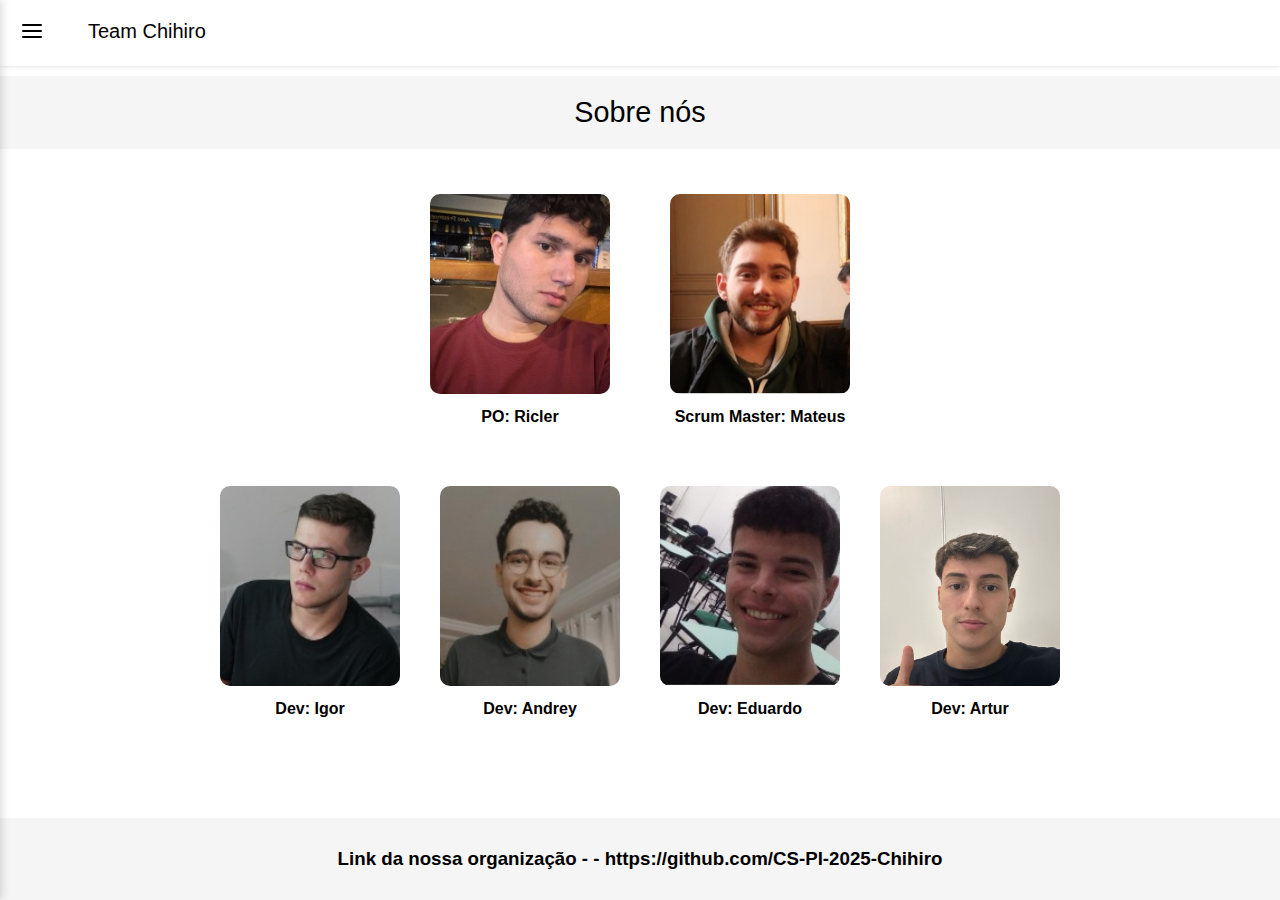
==== commit 469515be: "Merge pull request #26 from CS-PI-2025-Chihiro/3/header-corrigido" ====
--- a/index.html
+++ b/index.html
@@ -1,106 +1,149 @@
 <!DOCTYPE html>
 <html lang="en">
-<head>
-    <meta charset="UTF-8">
-    <meta name="viewport" content="width=device-width, initial-scale=1.0">
-    <link rel="stylesheet" href="style.css">
-    <title>My Web Page</title>
-</head>
-<body>
-    <div class="container">
-        <header>
-            <h1>Welcome to My Web Page</h1>
-            <p>A simple HTML, CSS, and JavaScript starter template</p>
-        </header>
+  <head>
+    <meta charset="UTF-8" />
+    <meta name="viewport" content="width=device-width, initial-scale=1.0" />
+    <title>Document</title>
+    <link rel="stylesheet" href="Artur-sobre-nos/css/sobre-nos.css" />
+    <link rel="stylesheet" href="style.css" />
+    <script src="script.js"></script>
+  </head>
 
-        <nav>
-            <a href="#home">Home</a>
-            <a href="#about">About</a>
-            <a href="#services">Services</a>
-            <a href="#contact">Contact</a>
-        </nav>
+  <body>
+    <div id="app">
+      <header class="header">
+        <button class="menu-button" id="open-sidebar" aria-label="Menu">
+          <svg
+            xmlns="http://www.w3.org/2000/svg"
+            width="24"
+            height="24"
+            viewBox="0 0 24 24"
+            fill="none"
+            stroke="currentColor"
+            stroke-width="2"
+            stroke-linecap="round"
+            stroke-linejoin="round"
+          >
+            <line x1="3" y1="12" x2="21" y2="12"></line>
+            <line x1="3" y1="6" x2="21" y2="6"></line>
+            <line x1="3" y1="18" x2="21" y2="18"></line>
+          </svg>
+        </button>
+        <div class="header-bar">
+          <i class="fas fa-user logo" style="font-size: 20px"></i>
+          <span class="header-title">Team Chihiro</span>
+        </div>
+      </header>
+      <div class="sidebar-overlay" id="sidebar-overlay"></div>
+      <div class="sidebar" id="sidebar">
+        <div class="sidebar-header">
+          <button
+            class="close-button"
+            id="close-sidebar"
+            aria-label="Close menu"
+          >
+            <svg
+              xmlns="http://www.w3.org/2000/svg"
+              width="24"
+              height="24"
+              viewBox="0 0 24 24"
+              fill="none"
+              stroke="currentColor"
+              stroke-width="2"
+              stroke-linecap="round"
+              stroke-linejoin="round"
+            >
+              <line x1="18" y1="6" x2="6" y2="18"></line>
+              <line x1="6" y1="6" x2="18" y2="18"></line>
+            </svg>
+          </button>
+        </div>
+        <div class="sidebar-content">
+          <nav>
+            <a href="sobre-produto-eduardo/pagina.html">
+              <div class="menu-item">
+                <span class="menu-item-icon"> </span>
+                <span>Sobre o produto</span>
+              </div>
+            </a>
+            <a href="andrey/planos-precos/index.html">
+              <div class="menu-item">
+                <span class="menu-item-icon"> </span>
+                <span>Planos e Preços</span>
+              </div>
+            </a>
+            <a href="igor/links-uteis.html">
+              <div class="menu-item">
+                <span class="menu-item-icon"></span>
+                <span>Links Úteis</span>
+              </div>
+            </a>
+            <a href="igor/contato.html">
+              <div class="menu-item">
+                <span class="menu-item-icon"></span>
+                <span>Contato</span>
+              </div>
+            </a>
+            <a href="andrey/faq/index.html">
+              <div class="menu-item">
+                <span class="menu-item-icon"></span>
+                <span>Faq</span>
+              </div>
+            </a>
+          </nav>
+        </div>
+      </div>
+      <header>Sobre nós</header>
 
-        <section id="home" class="content-section">
-            <h2>Home</h2>
-            <p>This is the home section of the page. You can add your content here.</p>
-            <button id="changeColorBtn" class="btn">Change Background Color</button>
-            <button id="resetColorBtn" class="btn">Reset Color</button>
-        </section>
+      <main>
+        <div class="top-cards">
+          <div class="card">
+            <img src="Artur-sobre-nos/images/ricler.jpg" alt="Foto do Ricler" />
+            <p>PO: Ricler</p>
+          </div>
 
-        <section id="about" class="content-section">
-            <h2>About</h2>
-            <p>This is the about section of the page. Tell your users about yourself or your company here.</p>
-        </section>
+          <div class="card">
+            <img src="Artur-sobre-nos/images/mateus.jpg" alt="Foto do Mateus" />
+            <p>Scrum Master: Mateus</p>
+          </div>
+        </div>
 
-        <section id="services" class="content-section">
-            <h2>Services</h2>
-            <p>This is the services section. Describe what you offer to your users or customers.</p>
-        </section>
+        <div class="bottom-cards">
+          <div class="card">
+            <img src="Artur-sobre-nos/images/igor.jpg" alt="Foto do Igor" />
+            <p>Dev: Igor</p>
+          </div>
 
-        <section id="contact" class="content-section">
-            <h2>Contact</h2>
-            <p>This is the contact section. Provide information on how to reach you.</p>
-            <form id="contactForm">
-                <div style="margin-bottom: 15px;">
-                    <label for="name" style="display: block; margin-bottom: 5px;">Name:</label>
-                    <input type="text" id="name" name="name" style="width: 100%; padding: 8px; border-radius: 4px; border: 1px solid #ddd;">
-                </div>
-                <div style="margin-bottom: 15px;">
-                    <label for="email" style="display: block; margin-bottom: 5px;">Email:</label>
-                    <input type="email" id="email" name="email" style="width: 100%; padding: 8px; border-radius: 4px; border: 1px solid #ddd;">
-                </div>
-                <div style="margin-bottom: 15px;">
-                    <label for="message" style="display: block; margin-bottom: 5px;">Message:</label>
-                    <textarea id="message" name="message" rows="4" style="width: 100%; padding: 8px; border-radius: 4px; border: 1px solid #ddd;"></textarea>
-                </div>
-                <button type="submit" class="btn">Send Message</button>
-            </form>
-        </section>
+          <div class="card">
+            <img src="Artur-sobre-nos/images/andrey.jpg" alt="Foto do Andrey" />
+            <p>Dev: Andrey</p>
+          </div>
 
+          <div class="card">
+            <img
+              src="Artur-sobre-nos/images/eduardo.jpg"
+              alt="Foto do Eduardo"
+            />
+            <p>Dev: Eduardo</p>
+          </div>
+
+          <div class="card">
+            <img src="Artur-sobre-nos/images/artur.jpg" alt="Foto do Artur" />
+            <p>Dev: Artur</p>
+          </div>
+        </div>
+      </main>
+
+      <div>
         <footer>
-            <p>&copy; 2025 My Web Page. All rights reserved.</p>
+          <section>
+            <h3>
+              Link da nossa organização - -
+              https://github.com/CS-PI-2025-Chihiro
+            </h3>
+          </section>
         </footer>
+      </div>
     </div>
-
-    <script>
-        document.addEventListener('DOMContentLoaded', function() {
-            const changeColorBtn = document.getElementById('changeColorBtn');
-            const resetColorBtn = document.getElementById('resetColorBtn');
-            const container = document.querySelector('.container');
-            const contactForm = document.getElementById('contactForm');
-            const originalColor = container.style.backgroundColor || 'white';
-            
-            changeColorBtn.addEventListener('click', function() {
-                const randomColor = '#' + Math.floor(Math.random()*16777215).toString(16);
-                container.style.backgroundColor = randomColor;
-            });
-            
-            resetColorBtn.addEventListener('click', function() {
-                container.style.backgroundColor = originalColor;
-            });
-            
-            contactForm.addEventListener('submit', function(e) {
-                e.preventDefault();
-                const name = document.getElementById('name').value;
-                const email = document.getElementById('email').value;
-                const message = document.getElementById('message').value;
-                
-                console.log('Form submitted with:', { name, email, message });
-                alert(`Thank you, ${name}! Your message has been received.`);
-                contactForm.reset();
-            });
-            
-            document.querySelectorAll('nav a').forEach(anchor => {
-                anchor.addEventListener('click', function(e) {
-                    e.preventDefault();
-                    const target = document.querySelector(this.getAttribute('href'));
-                    window.scrollTo({
-                        top: target.offsetTop - 20,
-                        behavior: 'smooth'
-                    });
-                });
-            });
-        });
-    </script>
-</body>
-</html>+  </body>
+</html>
--- a/Artur-sobre-nos/css/sobre-nos.css
+++ b/Artur-sobre-nos/css/sobre-nos.css
@@ -0,0 +1,107 @@
+html,
+body {
+  height: 100%;
+  margin: 0;
+  padding: 0;
+  display: flex;
+  flex-direction: column;
+}
+
+#app {
+  display: flex;
+  flex-direction: column;
+  min-height: 100vh;
+}
+
+header {
+  background-color: whitesmoke;
+  padding: 20px;
+  font-size: 1.8em;
+  text-align: center;
+  margin-bottom: 10px;
+}
+
+main {
+  max-width: 990px;
+  background-color: #ffffff;
+  border-radius: 5px;
+  box-shadow: 0 0 0 5px #ffffff;
+  margin: 25px auto;
+  flex-grow: 1;
+  min-width: 200px;
+  flex: 1;
+}
+
+footer {
+  text-align: center;
+  padding: 30px 20px;
+  background-color: whitesmoke;
+  font-size: 1em;
+  position: relative;
+  margin-top: autor;
+}
+
+body {
+  font-family: Arial, Helvetica, sans-serif;
+  background-color: rgb(255, 255, 255);
+  color: rgb(0, 0, 0);
+  text-align: center;
+}
+
+.negrito {
+  font-weight: bold;
+}
+
+.top-cards {
+  display: flex;
+  justify-content: center;
+  gap: 40px;
+  margin-bottom: 40px;
+}
+
+.card {
+  width: 200px;
+  text-align: center;
+  border-radius: 20px;
+  padding: 10px;
+}
+
+.card img {
+  width: 100%;
+  height: 200px;
+  object-fit: cover;
+  border-radius: 10px;
+}
+
+.card p {
+  margin-top: 10px;
+  font-size: 16px;
+  font-weight: bold;
+}
+
+.bottom-cards {
+  display: flex;
+  gap: 20px;
+  justify-content: center;
+  flex-wrap: wrap;
+}
+
+.bottom-cards .card {
+  width: 200px;
+  margin-bottom: 30px;
+}
+
+@media (max-width: 600px) {
+  .card {
+    width: 95%;
+  }
+
+  .top-cards {
+    flex-direction: column;
+    gap: 20px;
+  }
+
+  .card img {
+    height: auto;
+  }
+}
--- a/style.css
+++ b/style.css
@@ -1,75 +1,144 @@
 * {
-    margin: 0;
-    padding: 0;
-    box-sizing: border-box;
+  margin: 0;
+  padding: 0;
+  box-sizing: border-box;
+  font-family: -apple-system, BlinkMacSystemFont, "Segoe UI", Roboto, Oxygen,
+    Ubuntu, Cantarell, "Open Sans", "Helvetica Neue", sans-serif;
+}
+
+html,
+body {
+  height: 100%;
+  margin: 0;
+  padding: 0;
 }
 
 body {
-    font-family: 'Arial', sans-serif;
-    line-height: 1.6;
-    color: #333;
-    background-color: #f4f4f4;
-    padding: 20px;
+  display: flex;
+  flex-direction: column;
+  min-height: 100vh;
 }
 
-.container {
-    max-width: 1100px;
-    margin: 0 auto;
-    padding: 20px;
-    background-color: white;
-    border-radius: 5px;
-    box-shadow: 0 0 10px rgba(0, 0, 0, 0.1);
+#app {
+  display: flex;
+  flex-direction: column;
+  min-height: 100vh;
 }
 
-header {
-    text-align: center;
-    margin-bottom: 30px;
-}
-
-h1 {
-    color: #2c3e50;
-    margin-bottom: 10px;
-}
-
-nav {
-    display: flex;
-    justify-content: center;
-    margin-bottom: 20px;
-}
-
-nav a {
-    margin: 0 10px;
-    text-decoration: none;
-    color: #3498db;
-}
-
-nav a:hover {
-    text-decoration: underline;
-}
-
-.content-section {
-    margin-bottom: 30px;
+main {
+  flex: 1;
 }
 
 footer {
-    text-align: center;
-    margin-top: 30px;
-    padding-top: 20px;
-    border-top: 1px solid #eee;
-    color: #777;
+  margin-top: auto;
 }
 
-.btn {
-    display: inline-block;
-    background: #3498db;
-    color: white;
-    padding: 10px 20px;
-    border: none;
-    border-radius: 5px;
-    cursor: pointer;
-    margin-right: 10px;
+.header {
+  display: flex;
+  align-items: center;
+  padding: 0.75rem 1rem;
+  background-color: white;
+  box-shadow: 0 1px 3px rgba(0, 0, 0, 0.1);
+  margin-bottom: 10px;
 }
 
-.btn:hover {
-    background: #2980b9;
-}+.menu-button {
+  background: none;
+  border: none;
+  cursor: pointer;
+  margin-right: 1rem;
+  padding: 0.25rem;
+}
+
+.header-bar {
+  margin-bottom: 0.55rem;
+}
+
+.header-title {
+  font-size: 1.25rem;
+  font-weight: 350;
+  margin-left: 1.5rem;
+}
+
+.sidebar-overlay {
+  position: fixed;
+  top: 0;
+  left: 0;
+  right: 0;
+  bottom: 0;
+  background-color: rgba(0, 0, 0, 0.5);
+  z-index: 40;
+  display: none;
+}
+
+.sidebar {
+  position: fixed;
+  top: 0;
+  left: 0;
+  bottom: 0;
+  width: 250px;
+  max-width: 80%;
+  background-color: white;
+  z-index: 50;
+  display: flex;
+  flex-direction: column;
+  transform: translateX(-100%);
+  transition: transform 0.3s ease-in-out;
+  box-shadow: 2px 0 8px rgba(0, 0, 0, 0.15);
+}
+
+.sidebar.open {
+  transform: translateX(0);
+}
+
+.sidebar-open .sidebar-overlay {
+  display: block;
+}
+
+.sidebar-header {
+  display: flex;
+  justify-content: flex-end;
+  padding: 0.75rem 1rem;
+  border-bottom: 1px solid #e5e7eb;
+}
+
+.close-button {
+  background: none;
+  border: none;
+  cursor: pointer;
+  color: #6b7280;
+  padding: 0.25rem;
+}
+
+.sidebar-content {
+  padding: 1rem 0.75rem;
+  overflow-y: auto;
+  flex: 1;
+}
+
+.sidebar-title {
+  font-size: 1.125rem;
+  font-weight: 500;
+  padding: 0 0.75rem;
+  margin-bottom: 1rem;
+}
+
+.menu-item {
+  padding: 0.5rem 0.75rem;
+  color: #4b5563;
+  cursor: pointer;
+  display: flex;
+  align-items: center;
+  border-radius: 0.375rem;
+}
+
+.menu-item:hover {
+  background-color: #f3f4f6;
+}
+
+.menu-item-icon {
+  width: 1rem;
+  margin-right: 0.5rem;
+  display: inline-flex;
+  align-items: center;
+}
